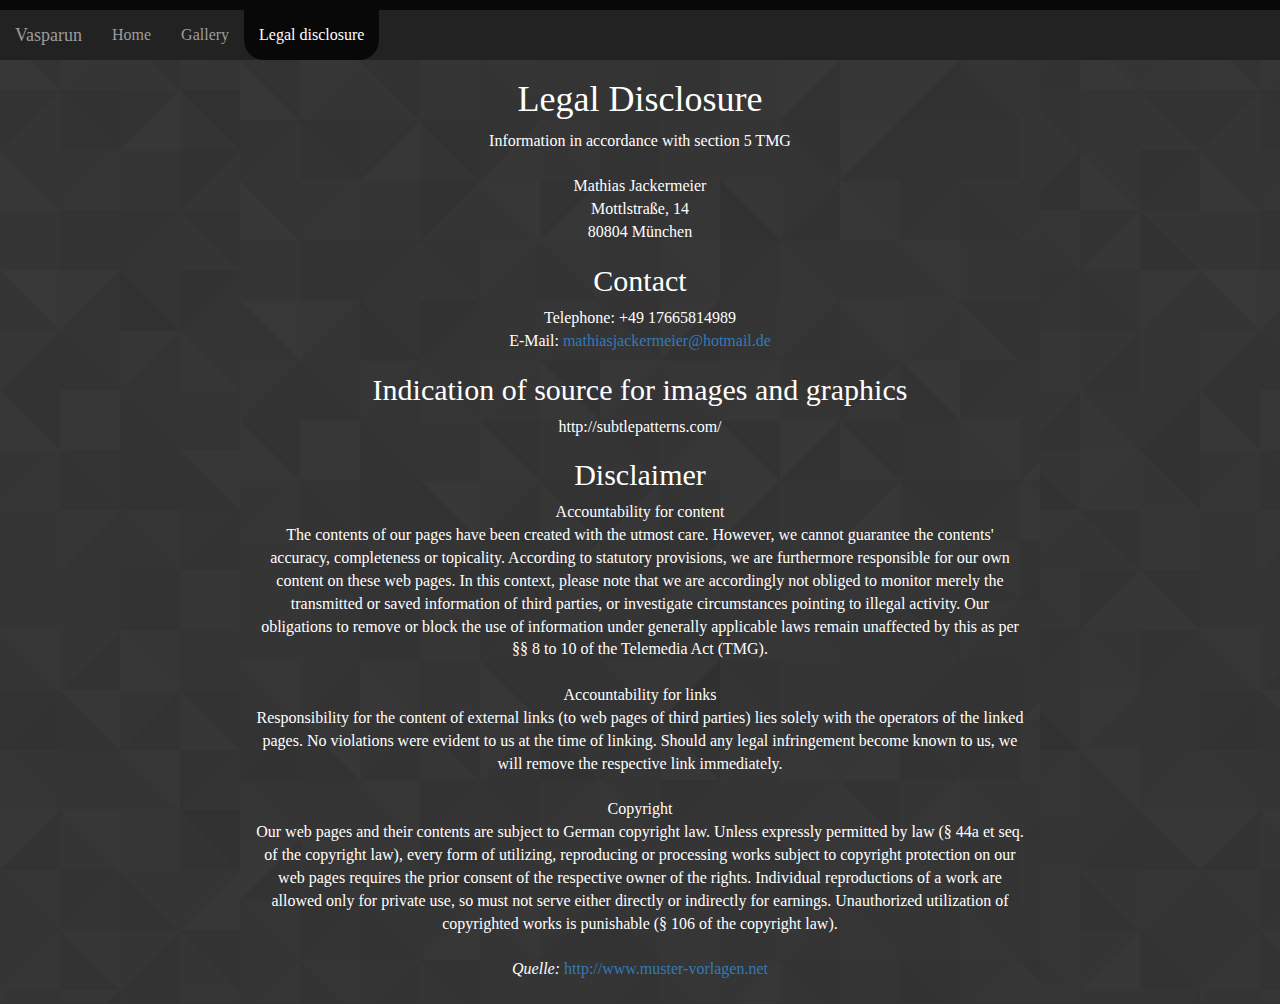
==== html/legalDisclosure.html @ e8734ef4 "Legal disclosure etc." ====
<!DOCTYPE html>
<html>
<head>
<meta charset="utf-8" />
<link rel="stylesheet" href="http://maxcdn.bootstrapcdn.com/bootstrap/3.3.6/css/bootstrap.min.css">
<script src="https://ajax.googleapis.com/ajax/libs/jquery/2.1.4/jquery.min.js"></script>
<script src="http://maxcdn.bootstrapcdn.com/bootstrap/3.3.6/js/bootstrap.min.js"></script>
<link href="/html/style.css" type="text/css" rel="stylesheet">
<title>Vasparun - Legal disclosure</title>
</head>
<body>
	<nav class="navbar navbar-inverse navbar-fixed-top">
		<div class="container-fluid">
			<div class="navbar-header">
				<a class="navbar-brand" href="#">Vasparun</a>
				<button type="button" class="navbar-toggle" data-toggle="collapse" data-target="#navbar">
					<span class="icon-bar"></span>
					<span class="icon-bar"></span>
					<span class="icon-bar"></span>
				</button>
			</div>

			<div class="collapse navbar-collapse" id="navbar">
				<ul class="nav navbar-nav">
					<li><a href="index.html">Home</a></li>
					<li><a href="#">Gallery</a></li>
					<li class="active"><a href="#">Legal disclosure</a></li>
				</ul>
			</div>
		</div>
	</nav>
	<div class="container-fluid background2 white-text text-center max-width">
		<h1>Legal Disclosure</h1>
		Information in accordance with section 5 TMG <br /> <br />Mathias Jackermeier <br />Mottlstra&szlig;e,
		14 <br />80804 M&uuml;nchen <br />
		<h2>Contact</h2>
		Telephone: +49 17665814989 <br />E-Mail: <a href="mailto:mathiasjackermeier@hotmail.de">mathiasjackermeier@hotmail.de</a> <br />
		<h2>Indication of source for images and graphics</h2>
		http://subtlepatterns.com/ <br />
		<h2>Disclaimer</h2>
		Accountability for content <br />The contents of our pages have been created with the utmost care. However,
		we cannot guarantee the contents' accuracy, completeness or topicality. According to statutory provisions,
		we are furthermore responsible for our own content on these web pages. In this context, please note that we
		are accordingly not obliged to monitor merely the transmitted or saved information of third parties, or
		investigate circumstances pointing to illegal activity. Our obligations to remove or block the use of
		information under generally applicable laws remain unaffected by this as per &sect;&sect; 8 to 10 of the
		Telemedia Act (TMG). <br /> <br />Accountability for links <br />Responsibility for the content of
		external links (to web pages of third parties) lies solely with the operators of the linked pages. No
		violations were evident to us at the time of linking. Should any legal infringement become known to us, we
		will remove the respective link immediately. <br /> <br />Copyright <br /> Our web pages and their
		contents are subject to German copyright law. Unless expressly permitted by law (&sect; 44a et seq. of the
		copyright law), every form of utilizing, reproducing or processing works subject to copyright protection on
		our web pages requires the prior consent of the respective owner of the rights. Individual reproductions of
		a work are allowed only for private use, so must not serve either directly or indirectly for earnings.
		Unauthorized utilization of copyrighted works is punishable (&sect; 106 of the copyright law). <br /> <br />
		<i>Quelle: </i> <a href="http://www.muster-vorlagen.net" target="_blank">
			http://www.muster-vorlagen.net</a> <br /> <br />
	</div>
</body>
</html>
---- html/style.css ----
/* Background pattern from subtlepatterns.com */
body, html {
	background-image: url("/img/footer_lodyas.png");
	font-family: Play;
 	padding-top: 30px;
 	font-size: 12pt;
}

.navbar {
	margin-bottom: 0px;
	border-radius: 0 !important;
	-moz-border-radius: 0 !important;
	border: none;
	border-top: 10px solid rgb(8, 8, 8);
}

.navbar .navbar-inner .container {
	color: #FFF;
}

.nav .active a {
	border-bottom-right-radius: 20px !important;
	border-bottom-left-radius: 20px !important;
}

.jumbotron {
	padding-bottom: 20em;
}

.title {
	background: url(/img/Title.png) fixed;
	background-position: 50% -240px;
	color: #ffffff;
}

.background1 {
	background-image: url(/img/geometric.png);
}

.background2 {
	background-image: url(/img/footer_lodyas.png);
}

.pointer {
	cursor: pointer;
}

.max-width {
	max-width: 800px;
}

.white-text {
	color: #ffffff;
}

.section {
	padding-top: 35px;
	padding-bottom: 35px;
}

.panel {
	background-color: #404040;
	color: white;
	border: none;
	max-width: 500px;
}

.panel:hover {
	box-shadow: 0px 0px 10px 4px rgba(255, 0, 0,1);
}

.panel-heading {
	color: #fff !important;
	background-color: #222222 !important;
	padding: 25px;
	border-bottom: 1px solid transparent;
	border: none;
}

.panel-img {
	width: 100%;
}

.right {
	float: right;
	text-align: right;
}

.bigheader h1 {
	font-size: 50pt;
}

.slideanim {
	visibility:hidden;
}

.slide {
    animation-name: slide;
    -webkit-animation-name: slide;
    
    animation-duration: 1s;
    -webkit-animation-duration: 1s;
    
    visibility: visible;
}

@keyframes slide {
    0% {
        opacity: 0;
        transform: translateY(40%);
    }
    100% {
        opacity: 1;
        transform: translateY(0%);
    }
}

@-webkit-keyframes slide {
    0% {
        opacity: 0;
        -webkit-transform: translateY(40%);
    }
    100% {
        opacity: 1;
        -webkit-transform: translateY(0%);
    }
}

@media screen and (max-width : 768px) {
	body, html {
		margin: 0px !important;
		padding-top: 25px;
	}
	.navbar {
		border-top: none;
		padding-top: 0px !important;
	}
	.nav .active a {
		border-radius: 0px !important;
	}
	.right {
		float: left;
		text-align: left;
	}
}
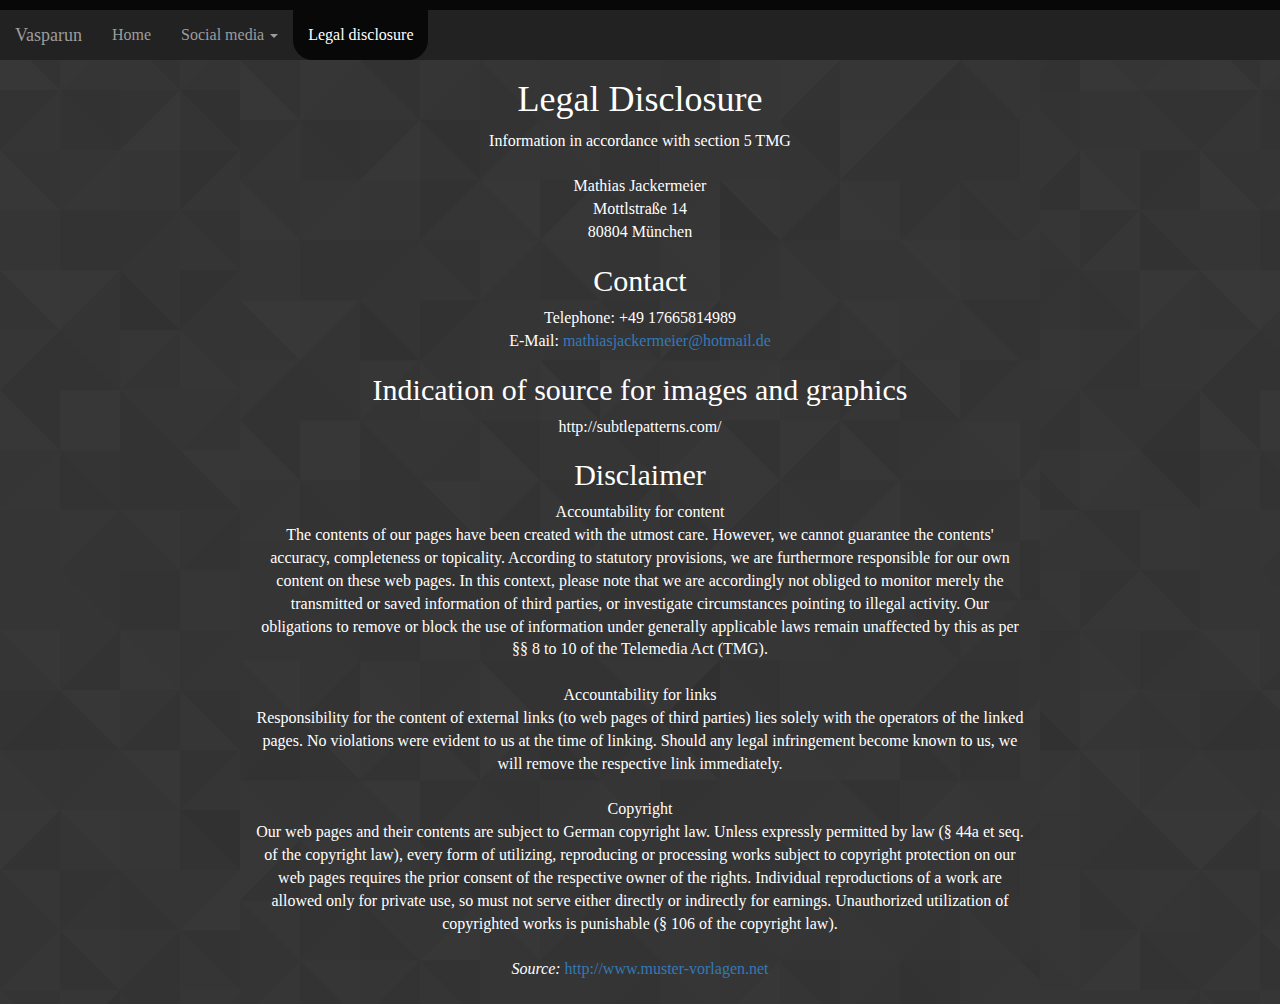
==== commit 53463204: "Everything but the texts is finished" ====
--- a/html/legalDisclosure.html
+++ b/html/legalDisclosure.html
@@ -23,7 +23,27 @@
 			<div class="collapse navbar-collapse" id="navbar">
 				<ul class="nav navbar-nav">
 					<li><a href="index.html">Home</a></li>
-					<li><a href="#">Gallery</a></li>
+					<li class="dropdown">
+						<a class="dropdown-toggle" data-toggle="dropdown" href="#">Social media <span class="caret"></span></a>
+						<ul class="dropdown-menu inverse-dropdown">
+							<li>
+								<a href="http://www.indiedb.com/games/vasparun" target="_blank"> <img
+										src="http://media.indiedb.com/images/global/indiedb.png" width="39px" height="41px" alt="Vasparun" />&nbsp
+									&nbspIndieDB
+								</a>
+							</li>
+							<li>
+								<a href="http://www.twitter.com/vasparun" target="_blank"> <img src="img/twitter.png"
+										alt="Vasparun" width="42px" height="44px" />&nbsp &nbspTwitter
+								</a>
+							</li>
+							<li>
+								<a href="https://www.facebook.com/vasparun/" target="_blank"> <img src="img/facebook.png"
+										alt="Vasparun" width="39px" height="41px" />&nbsp &nbspFacebook
+								</a>
+							</li>
+						</ul>
+					</li>
 					<li class="active"><a href="#">Legal disclosure</a></li>
 				</ul>
 			</div>
@@ -31,7 +51,7 @@
 	</nav>
 	<div class="container-fluid background2 white-text text-center max-width">
 		<h1>Legal Disclosure</h1>
-		Information in accordance with section 5 TMG <br /> <br />Mathias Jackermeier <br />Mottlstra&szlig;e,
+		Information in accordance with section 5 TMG <br /> <br />Mathias Jackermeier <br />Mottlstra&szlig;e
 		14 <br />80804 M&uuml;nchen <br />
 		<h2>Contact</h2>
 		Telephone: +49 17665814989 <br />E-Mail: <a href="mailto:mathiasjackermeier@hotmail.de">mathiasjackermeier@hotmail.de</a> <br />
@@ -53,7 +73,7 @@
 		our web pages requires the prior consent of the respective owner of the rights. Individual reproductions of
 		a work are allowed only for private use, so must not serve either directly or indirectly for earnings.
 		Unauthorized utilization of copyrighted works is punishable (&sect; 106 of the copyright law). <br /> <br />
-		<i>Quelle: </i> <a href="http://www.muster-vorlagen.net" target="_blank">
+		<i>Source: </i> <a href="http://www.muster-vorlagen.net" target="_blank">
 			http://www.muster-vorlagen.net</a> <br /> <br />
 	</div>
 </body>
--- a/html/style.css
+++ b/html/style.css
@@ -1,9 +1,13 @@
-/* Background pattern from subtlepatterns.com */
+/* Background patterns from subtlepatterns.com */
 body, html {
 	background-image: url("/img/footer_lodyas.png");
 	font-family: Play;
- 	padding-top: 30px;
- 	font-size: 12pt;
+	padding-top: 30px;
+	font-size: 12pt;
+}
+
+.navbar a {
+	outline: 0;
 }
 
 .navbar {
@@ -23,12 +27,41 @@
 	border-bottom-left-radius: 20px !important;
 }
 
+.open .dropdown-toggle {
+    background-color: #111111 !important;
+    border-bottom-right-radius: 20px !important;
+	border-bottom-left-radius: 20px !important;
+}
+
+.inverse-dropdown {
+  background-color: #222;
+  border: none;
+  border-bottom-right-radius: 10px !important;
+  border-bottom-left-radius: 10px !important;
+  border-top-right-radius: 10px !important;
+  border-top-left-radius: 10px !important;
+}
+
+.inverse-dropdown a {
+	color: #999 !important;
+}
+
+.inverse-dropdown a:hover {
+	color: #ffffff !important;
+    background-color: #000000 !important;
+}
+
+.inverse-dropdown a:focus {
+	color: #ffffff !important;
+    background-color: #000000 !important;
+}
+
 .jumbotron {
 	padding-bottom: 20em;
 }
 
 .title {
-	background: url(/img/Title.png) fixed;
+	background: url(/img/Title.jpg) fixed;
 	background-position: 50% -240px;
 	color: #ffffff;
 }
@@ -49,6 +82,10 @@
 	max-width: 800px;
 }
 
+.top-offset {
+	margin-top: 20%;
+}
+
 .white-text {
 	color: #ffffff;
 }
@@ -66,7 +103,7 @@
 }
 
 .panel:hover {
-	box-shadow: 0px 0px 10px 4px rgba(255, 0, 0,1);
+	box-shadow: 0px 0px 10px 4px rgba(255, 0, 0, 1);
 }
 
 .panel-heading {
@@ -91,17 +128,21 @@
 }
 
 .slideanim {
-	visibility:hidden;
+	visibility: hidden;
 }
 
 .slide {
-    animation-name: slide;
-    -webkit-animation-name: slide;
-    
-    animation-duration: 1s;
-    -webkit-animation-duration: 1s;
-    
-    visibility: visible;
+	animation-name: slide;
+	-webkit-animation-name: slide;
+	animation-duration: 1s;
+	-webkit-animation-duration: 1s;
+	visibility: visible;
+}
+
+.video-max-size {
+	max-width: 800px;
+	max-height: 600px;
+	margin: 0 auto;
 }
 
 @keyframes slide {
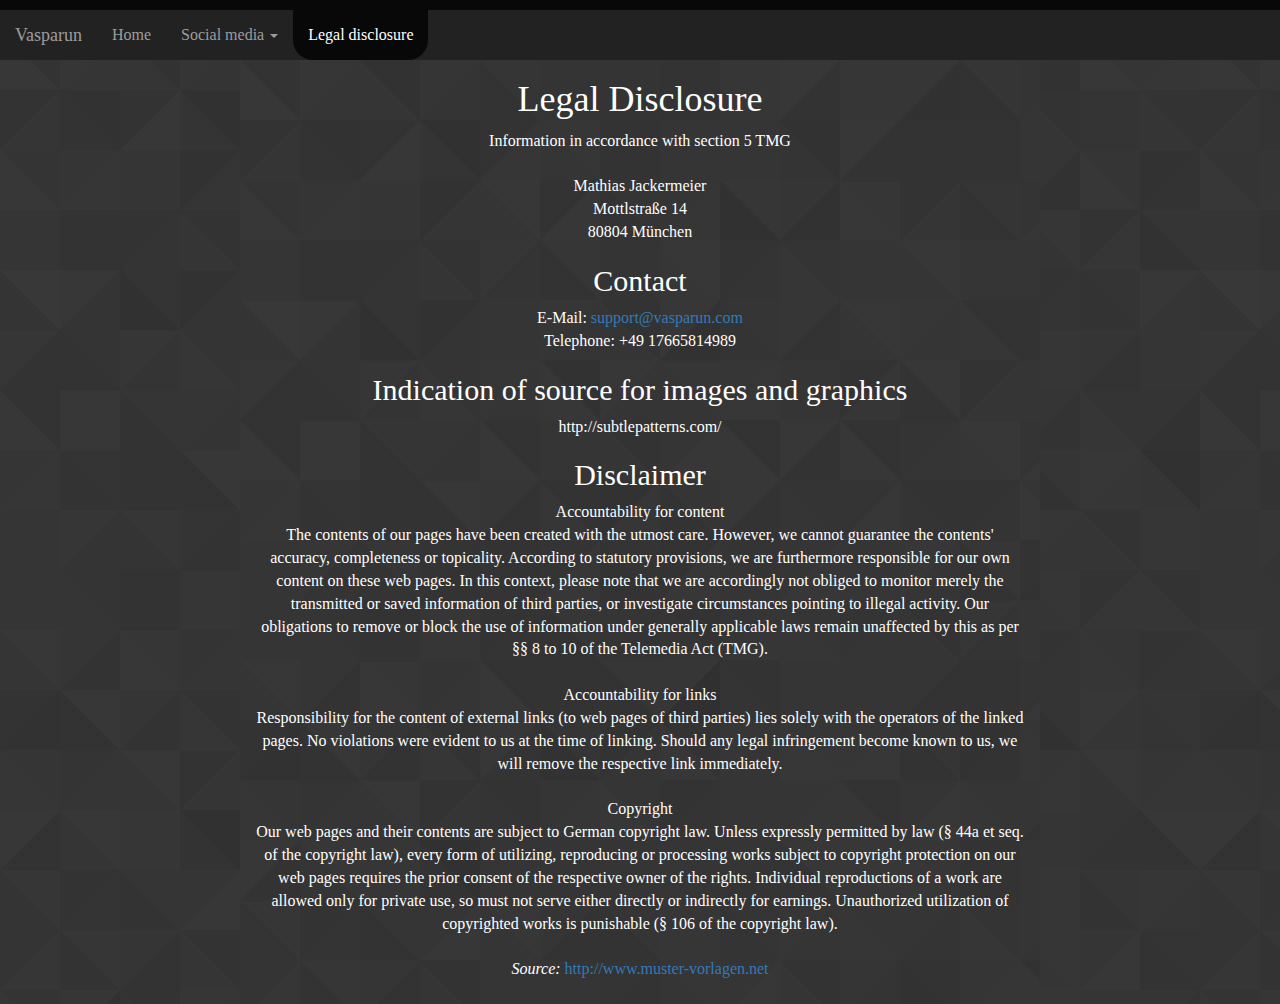
==== commit e4eb910f: "Changed email address" ====
--- a/html/legalDisclosure.html
+++ b/html/legalDisclosure.html
@@ -2,6 +2,7 @@
 <html>
 <head>
 <meta charset="utf-8" />
+<meta name="viewport" content="width=device-width, initial-scale=1, maximum-scale=1">
 <link rel="stylesheet" href="http://maxcdn.bootstrapcdn.com/bootstrap/3.3.6/css/bootstrap.min.css">
 <script src="https://ajax.googleapis.com/ajax/libs/jquery/2.1.4/jquery.min.js"></script>
 <script src="http://maxcdn.bootstrapcdn.com/bootstrap/3.3.6/js/bootstrap.min.js"></script>
@@ -54,7 +55,7 @@
 		Information in accordance with section 5 TMG <br /> <br />Mathias Jackermeier <br />Mottlstra&szlig;e
 		14 <br />80804 M&uuml;nchen <br />
 		<h2>Contact</h2>
-		Telephone: +49 17665814989 <br />E-Mail: <a href="mailto:mathiasjackermeier@hotmail.de">mathiasjackermeier@hotmail.de</a> <br />
+		E-Mail: <a href="mailto:support@vasparun.com">support@vasparun.com</a> <br />Telephone: +49 17665814989 <br />
 		<h2>Indication of source for images and graphics</h2>
 		http://subtlepatterns.com/ <br />
 		<h2>Disclaimer</h2>
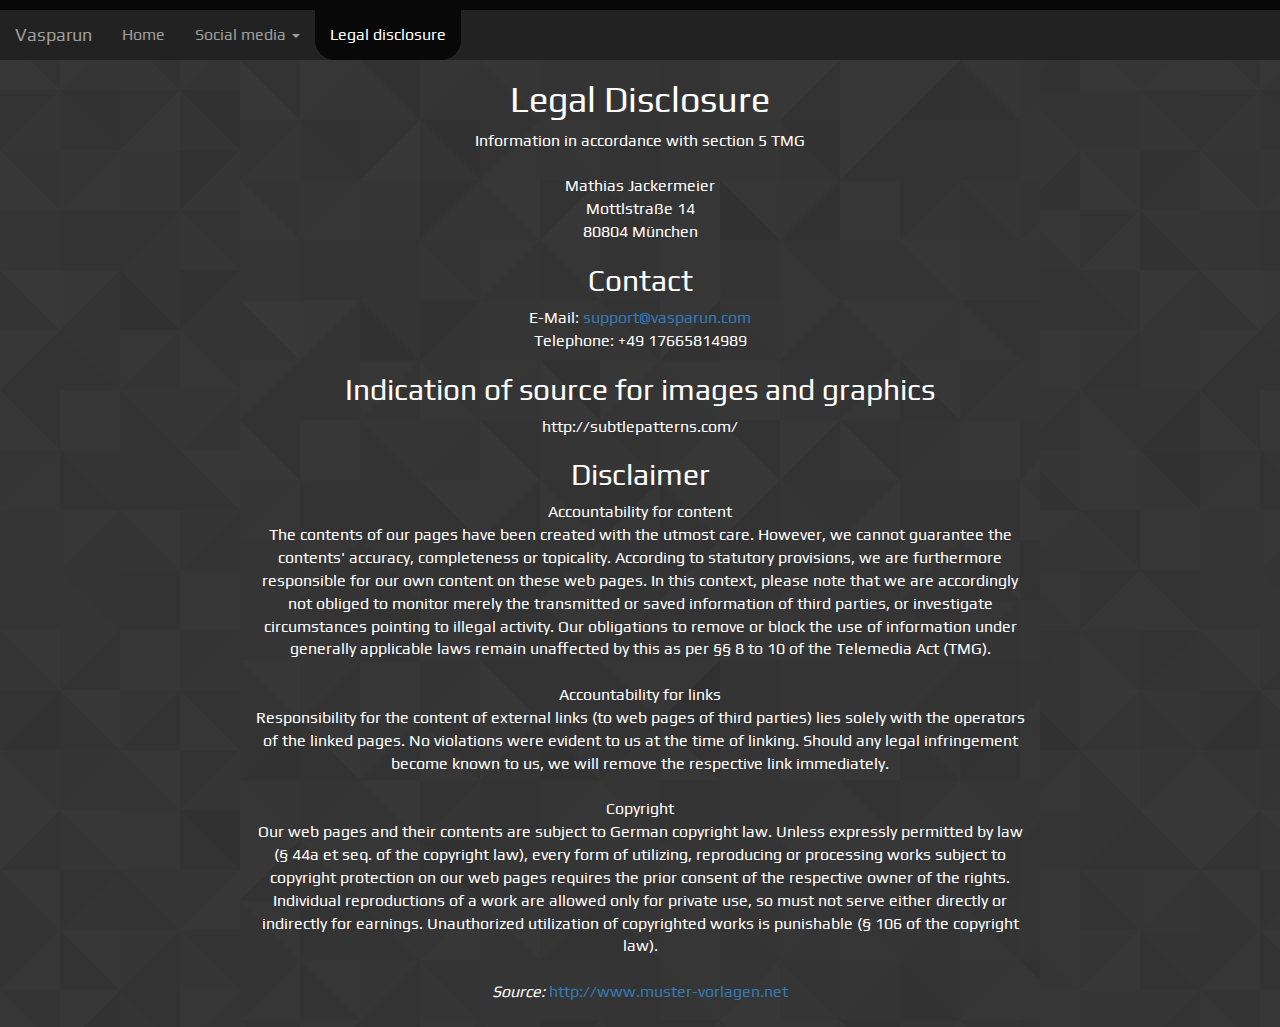
==== commit 40d8022c: "Added font css" ====
--- a/html/legalDisclosure.html
+++ b/html/legalDisclosure.html
@@ -7,6 +7,7 @@
 <script src="https://ajax.googleapis.com/ajax/libs/jquery/2.1.4/jquery.min.js"></script>
 <script src="http://maxcdn.bootstrapcdn.com/bootstrap/3.3.6/js/bootstrap.min.js"></script>
 <link href="/html/style.css" type="text/css" rel="stylesheet">
+<link href="https://fonts.googleapis.com/css?family=Play" rel="stylesheet"> 
 <title>Vasparun - Legal disclosure</title>
 </head>
 <body>
